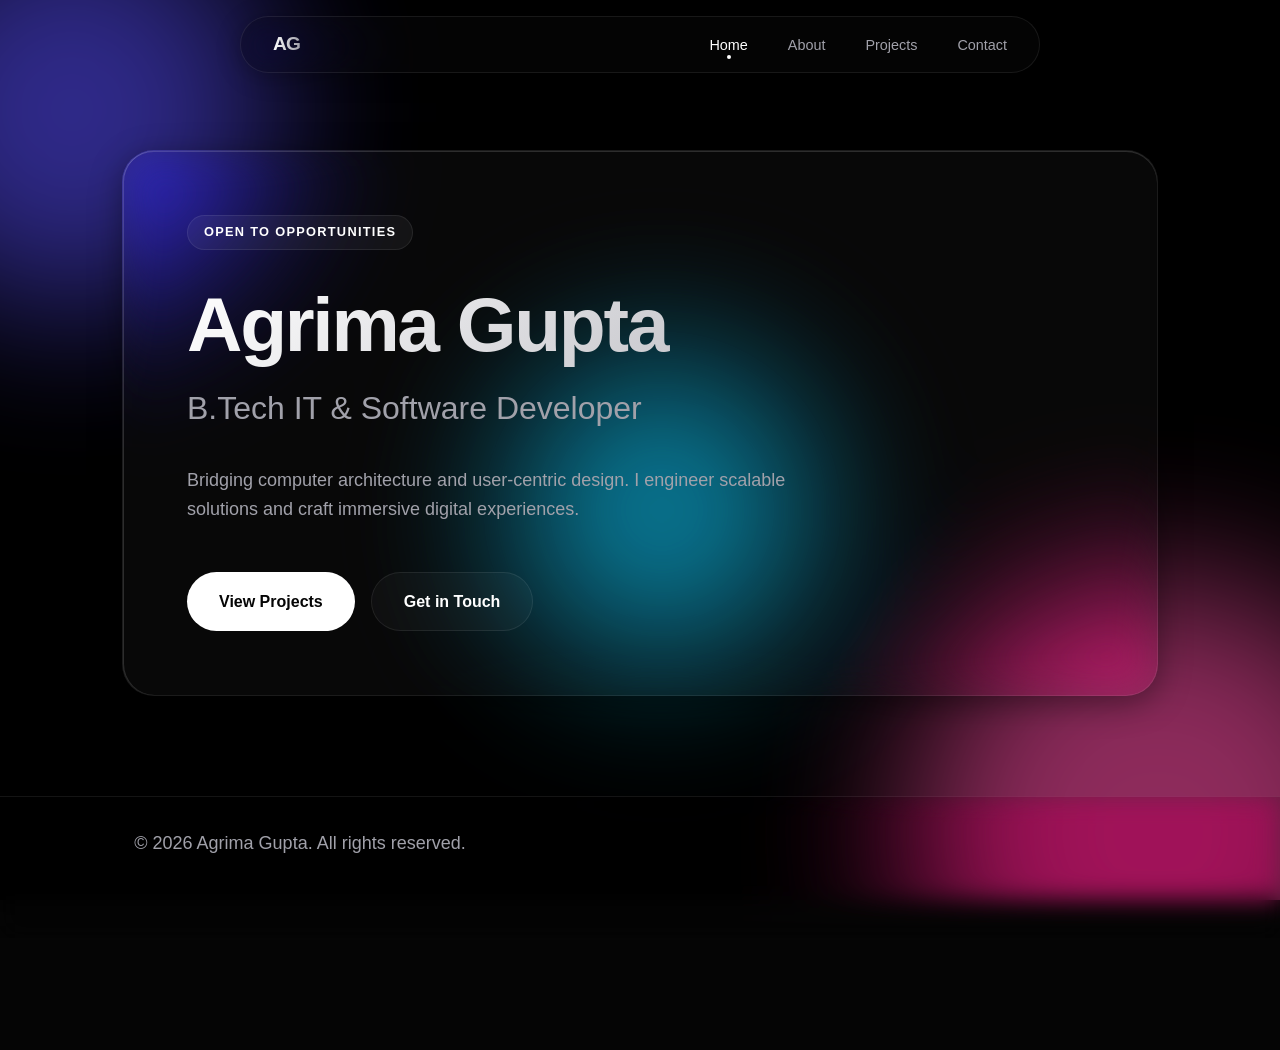
==== index.html @ 0a5822da "Initial commit" ====
<!DOCTYPE html>
<html lang="en">

<head>
    <meta charset="UTF-8">
    <meta name="viewport" content="width=device-width, initial-scale=1.0">
    <title>Agrima Gupta | Portfolio</title>
    <link rel="stylesheet" href="css/style.css">
</head>

<body>
    <div class="ambient-background">
        <div class="orb orb-1"></div>
        <div class="orb orb-2"></div>
        <div class="orb orb-3"></div>
    </div>

    <nav class="glass-nav">
        <div class="nav-container">
            <div class="logo">AG</div>
            <ul>
                <li><a href="index.html" class="active">Home</a></li>
                <li><a href="about.html">About</a></li>
                <li><a href="projects.html">Projects</a></li>
                <li><a href="contact.html">Contact</a></li>
            </ul>
        </div>
    </nav>

    <main class="container">
        <div class="glass-panel hero tilt-element fade-up">
            <div class="hero-content">
                <span class="badge">Open to Opportunities</span>
                <h1 class="gradient-text">Agrima Gupta</h1>
                <h2>B.Tech IT & Software Developer</h2>
                <p>Bridging computer architecture and user-centric design. I engineer scalable solutions and craft
                    immersive digital experiences.</p>
                <div class="btn-group">
                    <a href="projects.html" class="btn btn-primary">View Projects</a>
                    <a href="contact.html" class="btn btn-secondary">Get in Touch</a>
                </div>
            </div>
        </div>
    </main>
    <footer class="glass-footer">
        <p>&copy; 2026 Agrima Gupta. All rights reserved.</p>
    </footer>
    <script src="js/script.js"></script>
</body>

</html>
---- css/style.css ----
:root {
    --bg-color: #050505;
    --text-primary: #ffffff;
    --text-secondary: #a1a1aa;
    --glass-bg: rgba(255, 255, 255, 0.03);
    --glass-border: rgba(255, 255, 255, 0.08);
    --glass-highlight: rgba(255, 255, 255, 0.15);
    --accent-1: #4f46e5;
    /* Indigo */
    --accent-2: #ec4899;
    /* Pink */
    --accent-3: #06b6d4;
    /* Cyan */
}

* {
    margin: 0;
    padding: 0;
    box-sizing: border-box;
    font-family: -apple-system, BlinkMacSystemFont, "SF Pro Display", "Segoe UI", Roboto, sans-serif;
}

body {
    background-color: var(--bg-color);
    color: var(--text-primary);
    min-height: 100vh;
    overflow-x: hidden;
    line-height: 1.6;
}

/* --- Ambient Background Lights --- */
.ambient-background {
    position: fixed;
    top: 0;
    left: 0;
    width: 100vw;
    height: 100vh;
    z-index: -1;
    overflow: hidden;
    background: #000;
}

.orb {
    position: absolute;
    border-radius: 50%;
    filter: blur(80px);
    opacity: 0.6;
    animation: float 20s infinite ease-in-out alternate;
}

.orb-1 {
    width: 400px;
    height: 400px;
    background: var(--accent-1);
    top: -10%;
    left: -10%;
}

.orb-2 {
    width: 500px;
    height: 500px;
    background: var(--accent-2);
    bottom: -20%;
    right: -10%;
    animation-delay: -5s;
}

.orb-3 {
    width: 300px;
    height: 300px;
    background: var(--accent-3);
    top: 40%;
    left: 40%;
    animation-delay: -10s;
}

@keyframes float {
    0% {
        transform: translate(0, 0) scale(1);
    }

    100% {
        transform: translate(100px, 50px) scale(1.2);
    }
}

/* --- True Glassmorphism --- */
.glass-panel {
    background: var(--glass-bg);
    backdrop-filter: blur(24px) saturate(180%);
    -webkit-backdrop-filter: blur(24px) saturate(180%);
    border: 1px solid var(--glass-border);
    /* Inset shadow gives it the "thick glass" edge reflection */
    box-shadow: 0 8px 32px 0 rgba(0, 0, 0, 0.4),
        inset 0 1px 0 0 var(--glass-highlight),
        inset 1px 0 0 0 var(--glass-highlight);
    border-radius: 32px;
    padding: 4rem;
    position: relative;
    overflow: hidden;
    transition: transform 0.3s ease, box-shadow 0.3s ease;
}

/* --- Navigation --- */
.glass-nav {
    position: fixed;
    top: 1rem;
    left: 50%;
    transform: translateX(-50%);
    width: 90%;
    max-width: 800px;
    z-index: 100;
    background: rgba(10, 10, 10, 0.4);
    backdrop-filter: blur(20px) saturate(180%);
    -webkit-backdrop-filter: blur(20px) saturate(180%);
    border: 1px solid var(--glass-border);
    border-radius: 100px;
    padding: 0.75rem 2rem;
    box-shadow: 0 4px 24px rgba(0, 0, 0, 0.3);
}

.nav-container {
    display: flex;
    justify-content: space-between;
    align-items: center;
}

.logo {
    font-weight: 800;
    font-size: 1.2rem;
    letter-spacing: -0.05em;
    background: linear-gradient(to right, #fff, #a1a1aa);
    -webkit-background-clip: text;
    -webkit-text-fill-color: transparent;
}

.glass-nav ul {
    display: flex;
    gap: 2.5rem;
    list-style: none;
}

.glass-nav a {
    color: var(--text-secondary);
    text-decoration: none;
    font-size: 0.9rem;
    font-weight: 500;
    transition: color 0.3s ease;
    position: relative;
}

.glass-nav a:hover,
.glass-nav a.active {
    color: var(--text-primary);
}

/* Active Indicator */
.glass-nav a.active::after {
    content: '';
    position: absolute;
    bottom: -6px;
    left: 50%;
    transform: translateX(-50%);
    width: 4px;
    height: 4px;
    background: var(--text-primary);
    border-radius: 50%;
}

/* --- Typography & Layout --- */
.container {
    max-width: 1100px;
    margin: 150px auto 100px;
    padding: 0 2rem;
    perspective: 1000px;
    /* Required for 3D tilt */
}

.badge {
    display: inline-block;
    padding: 0.4rem 1rem;
    font-size: 0.8rem;
    font-weight: 600;
    text-transform: uppercase;
    letter-spacing: 0.1em;
    background: rgba(255, 255, 255, 0.05);
    border: 1px solid var(--glass-border);
    border-radius: 100px;
    margin-bottom: 2rem;
}

h1 {
    font-size: clamp(3rem, 6vw, 5rem);
    font-weight: 800;
    letter-spacing: -0.03em;
    line-height: 1.1;
    margin-bottom: 1rem;
}

.gradient-text {
    background: linear-gradient(135deg, #fff 0%, #a1a1aa 100%);
    -webkit-background-clip: text;
    -webkit-text-fill-color: transparent;
}

h2 {
    font-size: clamp(1.5rem, 3vw, 2rem);
    font-weight: 500;
    color: var(--text-secondary);
    margin-bottom: 2rem;
}

p {
    font-size: 1.125rem;
    color: var(--text-secondary);
    max-width: 600px;
    margin-bottom: 3rem;
}

/* --- Premium Buttons --- */
.btn-group {
    display: flex;
    gap: 1rem;
}

.btn {
    padding: 1rem 2rem;
    border-radius: 100px;
    font-weight: 600;
    text-decoration: none;
    transition: all 0.3s cubic-bezier(0.25, 0.46, 0.45, 0.94);
    display: inline-flex;
    align-items: center;
    justify-content: center;
}

.btn-primary {
    background: var(--text-primary);
    color: var(--bg-color);
}

.btn-primary:hover {
    transform: scale(1.05);
    box-shadow: 0 0 20px rgba(255, 255, 255, 0.3);
}

.btn-secondary {
    background: var(--glass-bg);
    color: var(--text-primary);
    border: 1px solid var(--glass-border);
}

.btn-secondary:hover {
    background: rgba(255, 255, 255, 0.1);
    border-color: rgba(255, 255, 255, 0.3);
}

/* --- Entrance Animations --- */
.fade-up {
    opacity: 0;
    transform: translateY(40px);
    animation: fadeUpAnim 1s cubic-bezier(0.16, 1, 0.3, 1) forwards;
}

@keyframes fadeUpAnim {
    to {
        opacity: 1;
        transform: translateY(0);
    }
}

/* --- Bento Box & Card Layouts for Other Pages --- */
.page-header {
    margin-bottom: 3rem;
}

.bento-grid {
    display: grid;
    grid-template-columns: repeat(auto-fit, minmax(300px, 1fr));
    gap: 2rem;
}

.glass-card {
    background: var(--glass-bg);
    backdrop-filter: blur(24px) saturate(180%);
    -webkit-backdrop-filter: blur(24px) saturate(180%);
    border: 1px solid var(--glass-border);
    box-shadow: 0 8px 32px 0 rgba(0, 0, 0, 0.4),
        inset 0 1px 0 0 var(--glass-highlight),
        inset 1px 0 0 0 var(--glass-highlight);
    border-radius: 24px;
    padding: 2.5rem;
    transition: transform 0.3s ease, border-color 0.3s ease;
}

.glass-card:hover {
    border-color: rgba(255, 255, 255, 0.2);
}

.glass-card h3 {
    font-size: 1.5rem;
    margin-bottom: 1rem;
    color: var(--text-primary);
}

.glass-card p {
    font-size: 1rem;
    margin-bottom: 0;
}

/* Timeline specific */
.timeline {
    border-left: 2px solid var(--glass-border);
    padding-left: 2rem;
    margin-top: 1.5rem;
}

.timeline-item {
    position: relative;
    margin-bottom: 2.5rem;
}

.timeline-item::before {
    content: '';
    position: absolute;
    left: -2.45rem;
    top: 0;
    width: 12px;
    height: 12px;
    border-radius: 50%;
    background: var(--accent-1);
    box-shadow: 0 0 10px var(--accent-1);
}

.date-badge {
    color: var(--accent-3);
    font-size: 0.85rem;
    font-weight: 600;
    letter-spacing: 0.05em;
    margin-bottom: 0.5rem;
    display: block;
}

/* --- Project Card Links --- */
.card-actions {
    margin-top: 1.5rem;
    display: flex;
    gap: 1rem;
}

.btn-small {
    padding: 0.5rem 1.2rem;
    font-size: 0.85rem;
    border-radius: 100px;
    text-decoration: none;
    font-weight: 500;
    transition: all 0.3s ease;
    background: rgba(255, 255, 255, 0.05);
    color: var(--text-primary);
    border: 1px solid var(--glass-border);
    display: inline-flex;
    align-items: center;
    gap: 0.5rem;
}

.btn-small:hover {
    background: rgba(255, 255, 255, 0.15);
    border-color: rgba(255, 255, 255, 0.4);
    transform: translateY(-2px);
}

/* --- Footer --- */
.glass-footer {
    text-align: center;
    padding: 2rem 0;
    margin-top: 5rem;
    border-top: 1px solid var(--glass-border);
    background: rgba(0, 0, 0, 0.2);
    backdrop-filter: blur(12px) saturate(180%);
    -webkit-backdrop-filter: blur(12px) saturate(180%);
    color: var(--text-secondary);
    font-size: 0.9rem;
    width: 100%;
}
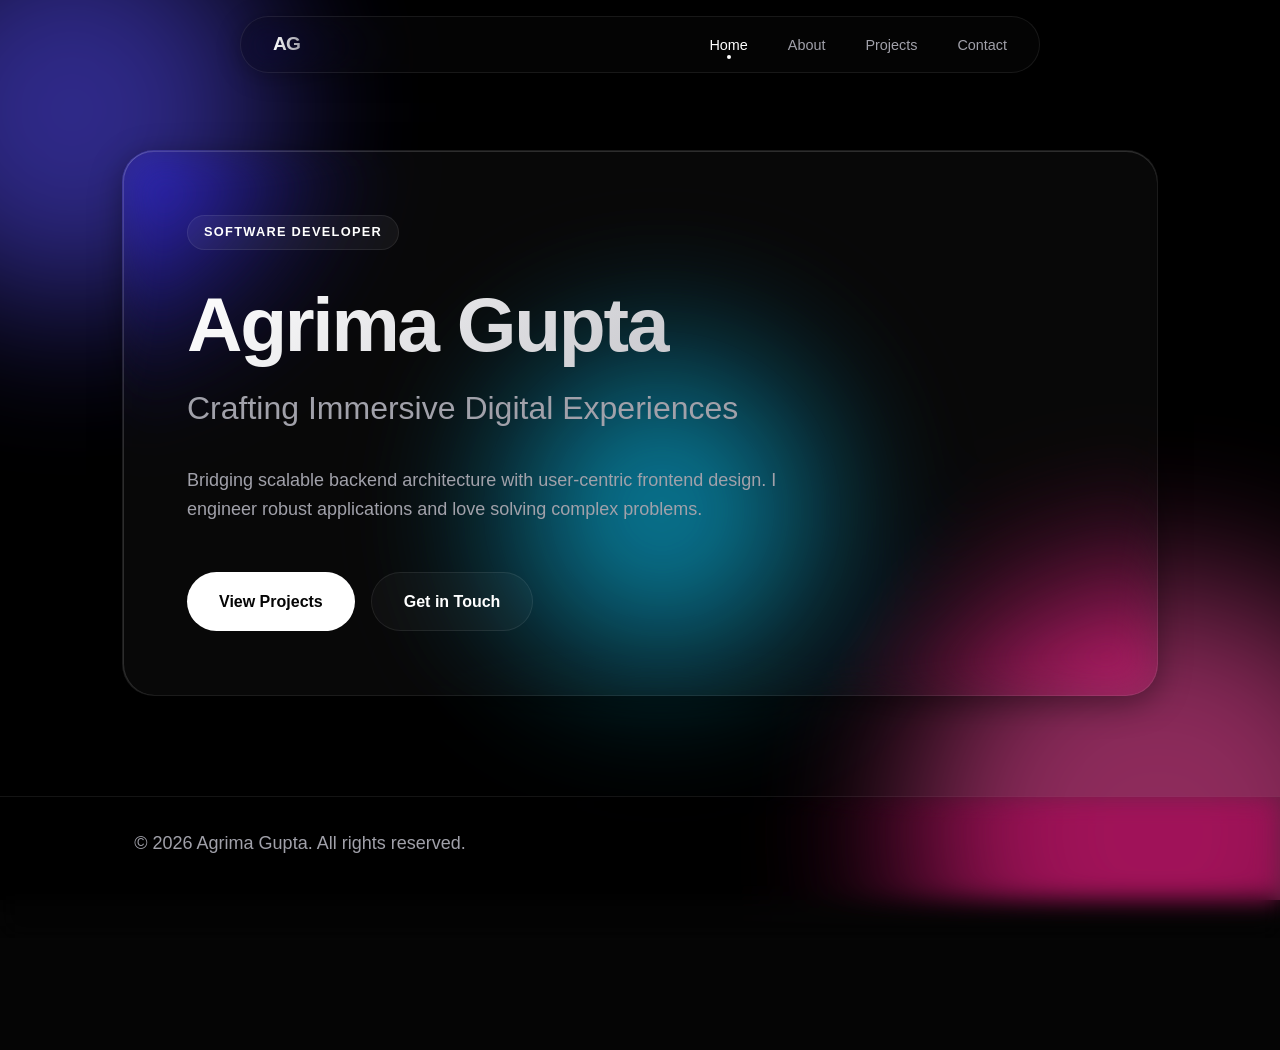
==== commit 0a0ff7cc: "Update index.html" ====
--- a/index.html
+++ b/index.html
@@ -1,13 +1,11 @@
 <!DOCTYPE html>
 <html lang="en">
-
 <head>
     <meta charset="UTF-8">
     <meta name="viewport" content="width=device-width, initial-scale=1.0">
     <title>Agrima Gupta | Portfolio</title>
     <link rel="stylesheet" href="css/style.css">
 </head>
-
 <body>
     <div class="ambient-background">
         <div class="orb orb-1"></div>
@@ -30,11 +28,10 @@
     <main class="container">
         <div class="glass-panel hero tilt-element fade-up">
             <div class="hero-content">
-                <span class="badge">Open to Opportunities</span>
+                <span class="badge">Software Developer</span>
                 <h1 class="gradient-text">Agrima Gupta</h1>
-                <h2>B.Tech IT & Software Developer</h2>
-                <p>Bridging computer architecture and user-centric design. I engineer scalable solutions and craft
-                    immersive digital experiences.</p>
+                <h2>Crafting Immersive Digital Experiences</h2>
+                <p>Bridging scalable backend architecture with user-centric frontend design. I engineer robust applications and love solving complex problems.</p>
                 <div class="btn-group">
                     <a href="projects.html" class="btn btn-primary">View Projects</a>
                     <a href="contact.html" class="btn btn-secondary">Get in Touch</a>
@@ -42,10 +39,11 @@
             </div>
         </div>
     </main>
+
     <footer class="glass-footer">
         <p>&copy; 2026 Agrima Gupta. All rights reserved.</p>
     </footer>
+
     <script src="js/script.js"></script>
 </body>
-
-</html>+</html>
